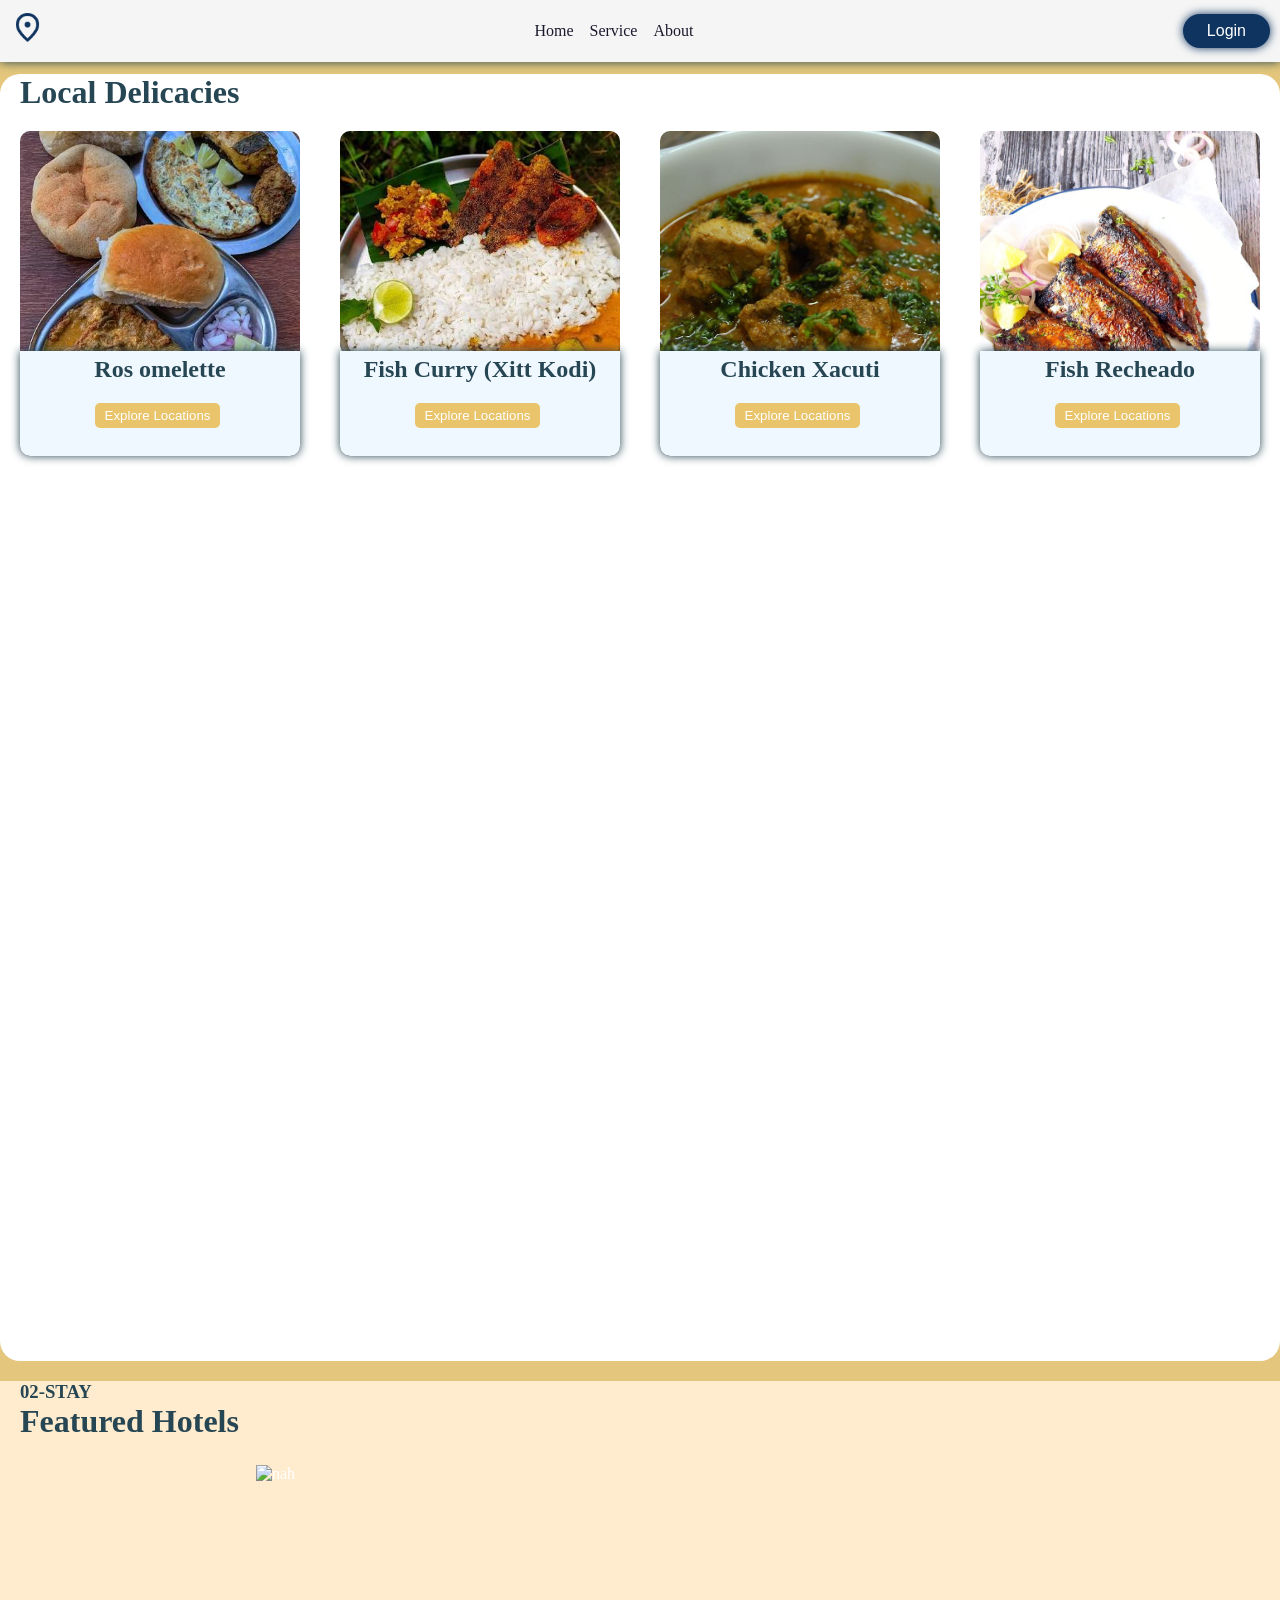
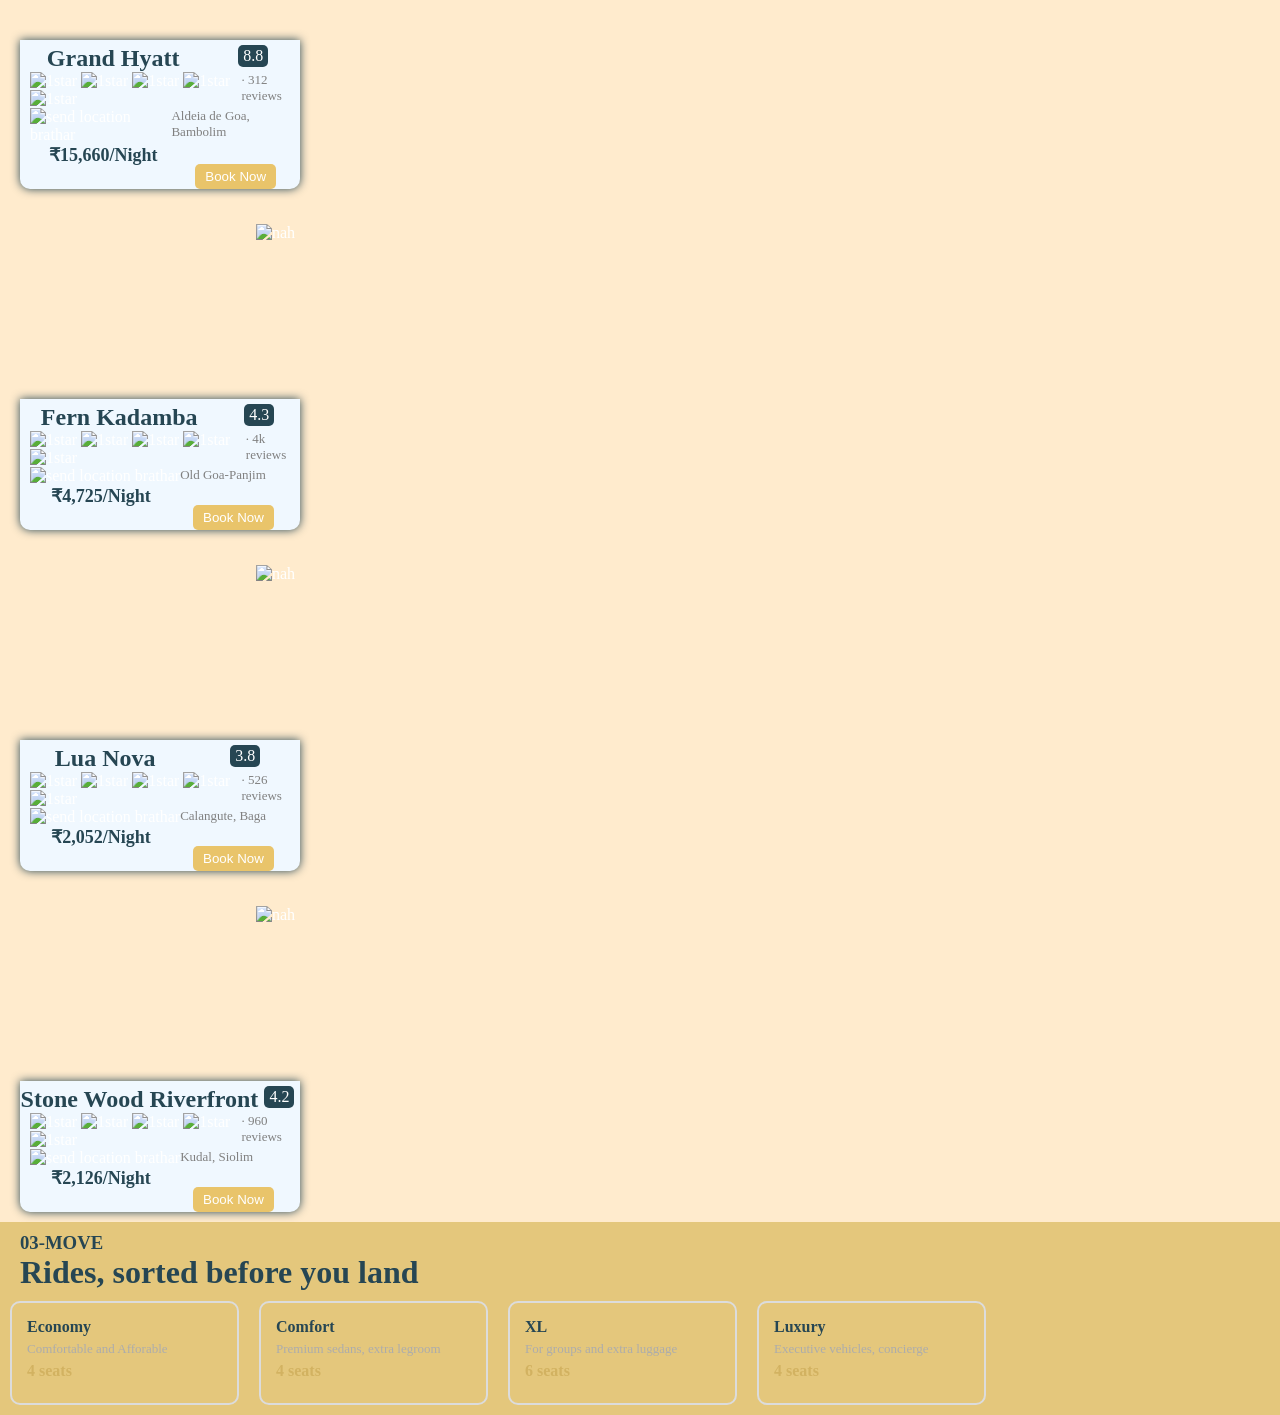
==== hotel-page/localD-page.html @ d52aeed2 "Major Changes Made to the website" ====
<!DOCTYPE html>
<html lang="en">

<head>
    <meta charset="UTF-8">
    <meta name="viewport" content="width=device-width, initial-scale=1.0">
    <title>GoGOA</title>
    <link rel="stylesheet" href="./localD-page.css">
    <script src="./index.js" defer></script>
</head>

<body>
    <nav>
        <a href="https://joyel-fernandes.github.io/GoGoa/">
            <div class="logo"><img class="logoImg" src="./images/logo.png" alt="logo"></div>
        </a>
        <ul class="nav-links">
            <li><a href="https://joyel-fernandes.github.io/GoGoa/">Home</a></li>
            <li><a href="#">Service</a></li>
            <li><a href="#">About</a></li>
        </ul>
        <div class="btns">
            <button class="btn">Login</button>
        </div>
    </nav>

    <div class="main-content">

        <h1 class="heading-point">Local Delicacies</h1>

        <div id="destinationsImageContainer">
            <div class="destinations-container" id="food1">
                <div class="hotel">
                    <div class="hotel-pic hyatt-hotel">
                    </div>
                </div>
                <div class="hotel-description">
                    <div class="hotel-d1">
                        <div>
                            <p class="hotel-name">Ros omelette</p>
                        </div>

                    </div>

                    <div class="hotel-d4">
                        <div><button class="hotel-booking">Explore Locations</button></div>
                    </div>
                </div>

            </div>

            <div class="destinations-container" id="food2">
                <div class="hotel">
                    <div class="hotel-pic hyatt-hotel">
                    </div>
                </div>
                <div class="hotel-description">
                    <div class="hotel-d1">
                        <div>
                            <p class="hotel-name">Fish Curry (Xitt Kodi)</p>
                        </div>

                    </div>

                    <div class="hotel-d4">
                        <div><button class="hotel-booking">Explore Locations</button></div>
                    </div>
                </div>

            </div>



            <div class="destinations-container" id="food3">
                <div class="hotel">
                    <div class="hotel-pic hyatt-hotel">
                    </div>
                </div>
                <div class="hotel-description">
                    <div class="hotel-d1">
                        <div>
                            <p class="hotel-name">Chicken Xacuti</p>
                        </div>

                    </div>

                    <div class="hotel-d4">
                        <div><button class="hotel-booking">Explore Locations</button></div>
                    </div>
                </div>

            </div>

            <div class="destinations-container" id="food4">
                <div class="hotel">
                    <div class="hotel-pic hyatt-hotel">
                    </div>
                </div>
                <div class="hotel-description">
                    <div class="hotel-d1">
                        <div>
                            <p class="hotel-name">Fish Recheado</p>
                        </div>

                    </div>

                    <div class="hotel-d4">
                        <div><button class="hotel-booking">Explore Locations</button></div>
                    </div>
                </div>

            </div>
        </div>

        <div class="destinations-container" id="beaches">
            <div>
                <h2 class="main-pd-text">Beaches</h2>
            </div>

        </div>

        <div class="destinations-container" id="waterfalls">
            <div>
                <h2 class="main-pd-text">Waterfalls</h2>
            </div>

        </div>

        <div class="destinations-container" id="forts">
            <div>
                <h2 class="main-pd-text">Forts</h2>
            </div>

        </div>
    </div>
    <div id="hotels">
        <h3 class="heading-point">02-STAY</h3>
        <h1 class="heading-point">Featured Hotels</h1>

        <div id="hotelContainer">

            <div class="hotel-container">

                <!-- First Hotel -->
                <div class="hotel">
                    <div class="hotel-pic hyatt-hotel">
                        <div onclick="favBtn()"><img class="fav" id="fav-hyatt" src="./images/gems/w-heart.png"
                                alt="nah"></div>
                    </div>
                    <div class="hotel-description">
                        <div class="hotel-d1">
                            <div>
                                <p class="hotel-name">Grand Hyatt</p>
                            </div>
                            <div>
                                <p class="hotel-rating">8.8</p>
                            </div>
                        </div>

                        <div class="hotel-d2">
                            <div class="hotel-stars">
                                <img class="stars" src="./images/gems/yellow-star.png" alt="1star">
                                <img class="stars" src="./images/gems/yellow-star.png" alt="1star">
                                <img class="stars" src="./images/gems/yellow-star.png" alt="1star">
                                <img class="stars" src="./images/gems/yellow-star.png" alt="1star">
                                <img class="stars" src="./images/gems/gray-star.png" alt="1star">
                            </div>

                            <div>
                                <p class="reviews">· 312 reviews</p>
                            </div>
                        </div>

                        <div class="hotel-d3">
                            <div><img class="stars" src="./images/gems/location-icon.png" alt="send location brathar">
                            </div>
                            <div>
                                <p class="reviews">Aldeia de Goa, Bambolim</p>
                            </div>
                        </div>

                        <div class="hotel-d4">
                            <div>
                                <p class="price">₹15,660/Night</p>
                            </div>
                            <div><button class="hotel-booking">Book Now</button></div>
                        </div>
                    </div>

                </div>

                <!-- Second Hotel -->
                <div class="hotel">
                    <div class="hotel-pic fern-hotel">
                        <div onclick="favBtn()"><img class="fav" id="fav-hyatt" src="./images/gems/w-heart.png"
                                alt="nah"></div>
                    </div>
                    <div class="hotel-description">
                        <div class="hotel-d1">
                            <div>
                                <p class="hotel-name">Fern Kadamba</p>
                            </div>
                            <div>
                                <p class="hotel-rating">4.3</p>
                            </div>
                        </div>

                        <div class="hotel-d2">
                            <div class="hotel-stars">
                                <img class="stars" src="./images/gems/yellow-star.png" alt="1star">
                                <img class="stars" src="./images/gems/yellow-star.png" alt="1star">
                                <img class="stars" src="./images/gems/yellow-star.png" alt="1star">
                                <img class="stars" src="./images/gems/yellow-star.png" alt="1star">
                                <img class="stars" src="./images/gems/yellow-star.png" alt="1star">
                            </div>

                            <div>
                                <p class="reviews">· 4k reviews</p>
                            </div>
                        </div>

                        <div class="hotel-d3">
                            <div><img class="stars" src="./images/gems/location-icon.png" alt="send location brathar">
                            </div>
                            <div>
                                <p class="reviews">Old Goa-Panjim</p>
                            </div>
                        </div>

                        <div class="hotel-d4">
                            <div>
                                <p class="price">₹4,725/Night</p>
                            </div>
                            <div><button class="hotel-booking">Book Now</button></div>
                        </div>
                    </div>

                </div>

                <!-- Third Hotel -->
                <div class="hotel">
                    <div class="hotel-pic lua-hotel">
                        <div onclick="favBtn()"><img class="fav" id="fav-hyatt" src="./images/gems/w-heart.png"
                                alt="nah"></div>
                    </div>
                    <div class="hotel-description">
                        <div class="hotel-d1">
                            <div>
                                <p class="hotel-name">Lua Nova</p>
                            </div>
                            <div>
                                <p class="hotel-rating">3.8</p>
                            </div>
                        </div>

                        <div class="hotel-d2">
                            <div class="hotel-stars">
                                <img class="stars" src="./images/gems/yellow-star.png" alt="1star">
                                <img class="stars" src="./images/gems/yellow-star.png" alt="1star">
                                <img class="stars" src="./images/gems/gray-star.png" alt="1star">
                                <img class="stars" src="./images/gems/gray-star.png" alt="1star">
                                <img class="stars" src="./images/gems/gray-star.png" alt="1star">
                            </div>

                            <div>
                                <p class="reviews">· 526 reviews</p>
                            </div>
                        </div>

                        <div class="hotel-d3">
                            <div><img class="stars" src="./images/gems/location-icon.png" alt="send location brathar">
                            </div>
                            <div>
                                <p class="reviews">Calangute, Baga</p>
                            </div>
                        </div>

                        <div class="hotel-d4">
                            <div>
                                <p class="price">₹2,052/Night</p>
                            </div>
                            <div><button class="hotel-booking">Book Now</button></div>
                        </div>
                    </div>

                </div>

                <!-- Fourth Hotel -->
                <div class="hotel">
                    <div class="hotel-pic stonewood-hotel">
                        <div onclick="favBtn()"><img class="fav" id="fav-hyatt" src="./images/gems/w-heart.png"
                                alt="nah"></div>
                    </div>
                    <div class="hotel-description">
                        <div class="hotel-d1">
                            <div>
                                <p class="hotel-name">Stone Wood Riverfront</p>
                            </div>
                            <div>
                                <p class="hotel-rating">4.2</p>
                            </div>
                        </div>

                        <div class="hotel-d2">
                            <div class="hotel-stars">
                                <img class="stars" src="./images/gems/yellow-star.png" alt="1star">
                                <img class="stars" src="./images/gems/yellow-star.png" alt="1star">
                                <img class="stars" src="./images/gems/yellow-star.png" alt="1star">
                                <img class="stars" src="./images/gems/gray-star.png" alt="1star">
                                <img class="stars" src="./images/gems/gray-star.png" alt="1star">
                            </div>

                            <div>
                                <p class="reviews">· 960 reviews</p>
                            </div>
                        </div>

                        <div class="hotel-d3">
                            <div><img class="stars" src="./images/gems/location-icon.png" alt="send location brathar">
                            </div>
                            <div>
                                <p class="reviews">Kudal, Siolim</p>
                            </div>
                        </div>

                        <div class="hotel-d4">
                            <div>
                                <p class="price">₹2,126/Night</p>
                            </div>
                            <div><button class="hotel-booking">Book Now</button></div>
                        </div>
                    </div>

                </div>

            </div>
        </div>
    </div>

    <div id="transportContainer">
        <h3 class="heading-point">03-MOVE</h3>
        <h1 class="heading-point">Rides, sorted before you land</h1>

        <div id="rideOption">
            <div class="ride-option">
                <div>
                    <p class="ride-type">Economy</p>
                </div>
                <div>
                    <p class="ride-description">Comfortable and Afforable</p>
                </div>
                <div>
                    <p class="seat-no">4 seats</p>
                </div>
            </div>

            <div class="ride-option">
                <div>
                    <p class="ride-type">Comfort</p>
                </div>
                <div>
                    <p class="ride-description">Premium sedans, extra legroom</p>
                </div>
                <div>
                    <p class="seat-no">4 seats</p>
                </div>
            </div>

            <div class="ride-option">
                <div>
                    <p class="ride-type">XL</p>
                </div>
                <div>
                    <p class="ride-description">For groups and extra luggage</p>
                </div>
                <div>
                    <p class="seat-no">6 seats</p>
                </div>
            </div>

            <div class="ride-option">
                <div>
                    <p class="ride-type">Luxury</p>
                </div>
                <div>
                    <p class="ride-description">Executive vehicles, concierge</p>
                </div>
                <div>
                    <p class="seat-no">4 seats</p>
                </div>
            </div>
        </div>
    </div>
    </div>
</body>

</html>
---- hotel-page/localD-page.css ----
* {
    margin: 0;
    border: 0;
}

body {
    background-color: #e4c77c;
    color: white;
    height: max-content
}

nav {
    width: 100%;
    background-color: whitesmoke;
    /* padding: 10px; */
    padding-top: 10px;
    padding-bottom: 10px;
    backdrop-filter: blur(10px);
    margin-bottom: .75rem;
box-shadow: 0 0 10px #264653;
    display: flex;
    align-items: center;
    justify-content: space-between;
}

.logo {
    font-size: 1.8rem;
    font-weight: 800;
    letter-spacing: 1px;
    color: #2A9D8F;
    padding-left: 10px;
}

.logoImg{
    height: 35px;

}
.nav-links {
    list-style: none;
    display: flex;
    gap: 1rem;
    padding: 0px;
    justify-content: space-between;
    ;
}

.nav-links li a {
    text-decoration: none;
  color: #1a1a2e;

    transition: 0.3s;
}

.nav-links li a:hover {
    color: #0f3460;
    text-shadow: 0 0 5px #0f3460;
}

.btns {
    display: flex;
}

.btn {
    padding: .5rem 1.5rem;
    border-radius: 30px;
    font-size: 1rem;
    background-color: #0f3460;
    box-shadow: 0 0 10px #0f3460;
    transition: 0.3s;
    margin-right: 10px;
    color: white;
}

.btn:hover {
    box-shadow: 0 0 15px #0f3460;
    color: whitesmoke;
}

.main-content {
    background-color: white;
    border-radius: 20px;
    margin-top: 5px;
}

.heading-point {
    color: #264653;
    margin-left: 20px;

}

#destinationsImageContainer{
    display: flex;
    flex-wrap: wrap;
    justify-content: space-around;
}

.destinations-container {
    margin: 20px;
    min-width: 280px;
    min-height: 275px;
    max-width: 280px;
    max-height: 335px;
    background-repeat: no-repeat;
    background-size: cover;
    background-position: center;
    border-radius: 10px;
    display: flex;
    justify-content: flex-start;
    align-content: flex-end;
    flex-wrap: wrap;
}

.main-pd-text {
    margin: 10px;
}

.destination-price {
    color: goldenrod;
    font-weight: bolder;
    margin-bottom: 10px;
    margin-left: 10px;
}

#localDelicacy {
    background-image: url('./images/food1.png');
}

#beaches {
    background-image: url('./images/baga1.png');
}

#waterfalls {
    background-image: url('./images/dudhsagar1.png');
}

#forts {
    background-image: url('./images/chapora2.png');
}

#hotels {
    background-color: blanchedalmond;
}

.hotel {
    /* border-radius: 20px; */
    margin: 10px;
    padding: 10px;
}

.hotel-pic {
    min-width: 200px;
    min-height: 180px;
    max-width: 280px;
    max-height: 200px;
    background-repeat: no-repeat;
    background-position: center;
    background-size: cover;
    border-top-left-radius: 10px;
    border-top-right-radius: 10px;
    display: flex;
    justify-content: flex-end;
}

.hotel-description {
    background-color: aliceblue;
    min-width: 280px;
    min-height: 105px;
    max-width: 280px;
    max-height: 160px;
    border-bottom-left-radius: 10px;
    border-bottom-right-radius: 10px;
    box-shadow: 0 0 10px #264653;

}

.hotel-name {
    color: #264653;
    font-size: x-large;
    font-weight: bolder;
    margin-top: 5px;
}

.fav {
    height: 25px;
    width: 25px;
    margin: 5px;
}

.fav:hover {
    cursor: pointer;
}

.hotel-rating {
    background-color: #264653;
    padding: 2px 5px;
    border-radius: 5px;
    margin: 5px;
}

.hotel-d1 {
    display: flex;
    justify-content: space-around;
}

.stars {
    height: 15px;
}

.hotel-stars {
    margin-left: 10px;
}

.reviews {
    color: grey;
    font-size: small;
}

.hotel-d2 {
    display: flex;
    justify-content: flex-start;
}

.hotel-d3 {
    display: flex;
    justify-content: flex-start;
    margin-left: 10px;
}

.price {
    color: #264653;
    font-weight: bolder;
    font-size: large;
    margin-left: 10px;
}

.hotel-booking {
    background-color: #e9c46a;
    color: white;
    padding: 5px 10px;
    border-radius: 5px;
    margin-right: 5px;
    margin-top: 20px;
}

.hotel-d4 {
    display: flex;
    justify-content: space-around;
}

#food1{
    background-image: url('./images/food1.png');
}

#food2{
    background-image: url('./images/food2.png');
}

#food3{
    background-image: url('./images/food3.png');
}

#food4{
    background-image: url('./images/food4.png');
}

.fern-hotel {
    background-image: url('./images/hotel-pic/fern.png');
}

.lua-hotel {
    background-image: url('./images/hotel-pic/lua-nova.png')
}

.stonewood-hotel {
    background-image: url('./images/hotel-pic/stonewood.png');
}

#rideOption{
    display: flex;
    flex-wrap: wrap;
}

.ride-option {
    min-width: 225px;
    min-height: 100px;
    max-width: 225px;
    max-height: 105px;
    border: 2px solid gainsboro;
    margin: 10px;
    border-radius: 10px;
    align-items: center;
}

.ride-option:hover {
    border-color: #264653;
    background-color: ghostwhite;
}

.ride-type {
    color: #264653;
    font-weight: bold;
    margin-top: 15px;
    margin-left: 15px;
}

.ride-description {
    color: rgb(172, 172, 172);
    margin-left: 15px;
    margin-top: 5px;
    font-size: small;
    /* font-weight: bold; */
}

.seat-no {
    color: #d2b261;
    margin-left: 15px;
    margin-top: 5px;
    font-weight: bold;
}
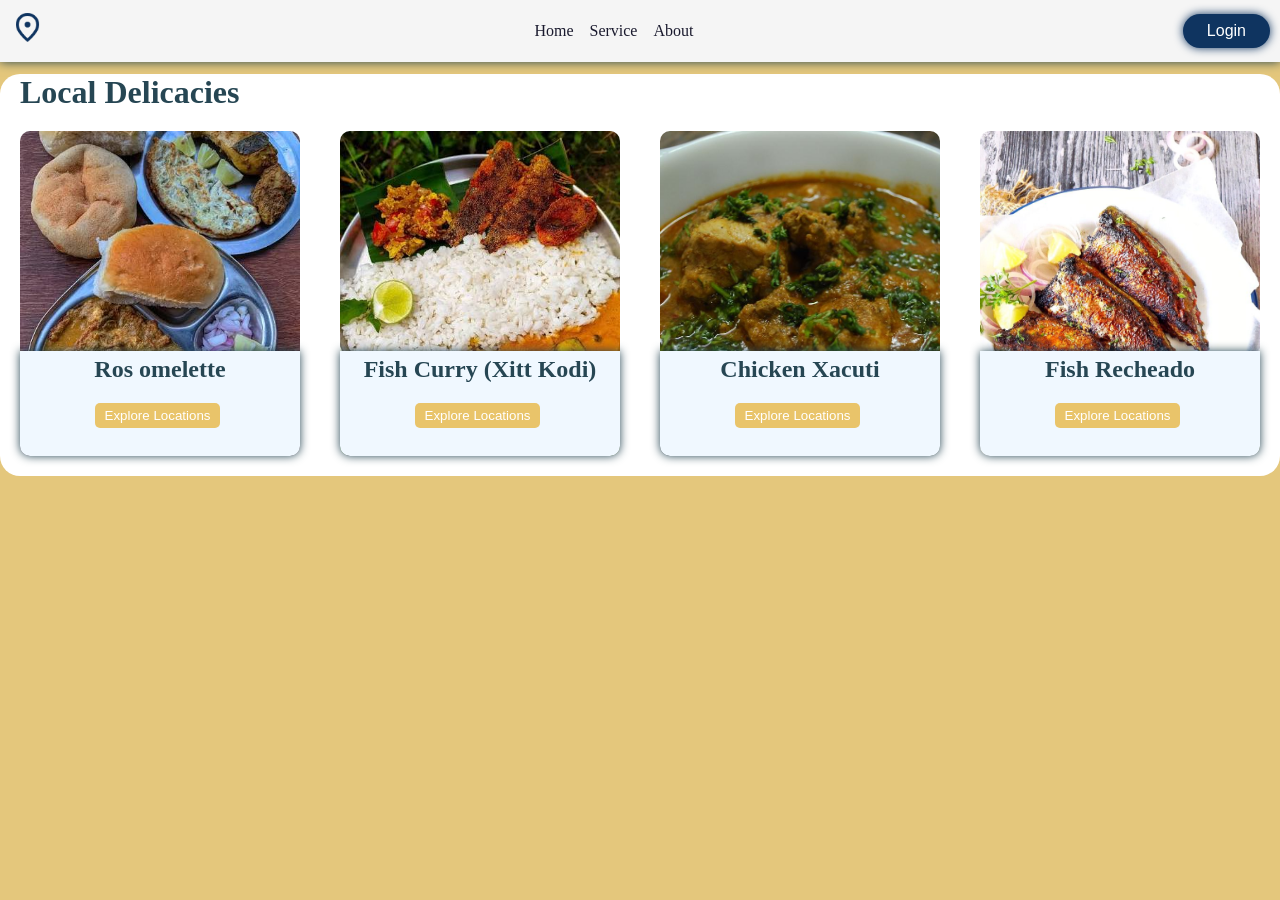
==== commit 6978322a: "Hotel Section of the website has been updated" ====
--- a/hotel-page/localD-page.html
+++ b/hotel-page/localD-page.html
@@ -112,286 +112,10 @@
             </div>
         </div>
 
-        <div class="destinations-container" id="beaches">
-            <div>
-                <h2 class="main-pd-text">Beaches</h2>
-            </div>
 
-        </div>
-
-        <div class="destinations-container" id="waterfalls">
-            <div>
-                <h2 class="main-pd-text">Waterfalls</h2>
-            </div>
-
-        </div>
-
-        <div class="destinations-container" id="forts">
-            <div>
-                <h2 class="main-pd-text">Forts</h2>
-            </div>
-
-        </div>
-    </div>
-    <div id="hotels">
-        <h3 class="heading-point">02-STAY</h3>
-        <h1 class="heading-point">Featured Hotels</h1>
-
-        <div id="hotelContainer">
-
-            <div class="hotel-container">
-
-                <!-- First Hotel -->
-                <div class="hotel">
-                    <div class="hotel-pic hyatt-hotel">
-                        <div onclick="favBtn()"><img class="fav" id="fav-hyatt" src="./images/gems/w-heart.png"
-                                alt="nah"></div>
-                    </div>
-                    <div class="hotel-description">
-                        <div class="hotel-d1">
-                            <div>
-                                <p class="hotel-name">Grand Hyatt</p>
-                            </div>
-                            <div>
-                                <p class="hotel-rating">8.8</p>
-                            </div>
-                        </div>
-
-                        <div class="hotel-d2">
-                            <div class="hotel-stars">
-                                <img class="stars" src="./images/gems/yellow-star.png" alt="1star">
-                                <img class="stars" src="./images/gems/yellow-star.png" alt="1star">
-                                <img class="stars" src="./images/gems/yellow-star.png" alt="1star">
-                                <img class="stars" src="./images/gems/yellow-star.png" alt="1star">
-                                <img class="stars" src="./images/gems/gray-star.png" alt="1star">
-                            </div>
-
-                            <div>
-                                <p class="reviews">· 312 reviews</p>
-                            </div>
-                        </div>
-
-                        <div class="hotel-d3">
-                            <div><img class="stars" src="./images/gems/location-icon.png" alt="send location brathar">
-                            </div>
-                            <div>
-                                <p class="reviews">Aldeia de Goa, Bambolim</p>
-                            </div>
-                        </div>
-
-                        <div class="hotel-d4">
-                            <div>
-                                <p class="price">₹15,660/Night</p>
-                            </div>
-                            <div><button class="hotel-booking">Book Now</button></div>
-                        </div>
-                    </div>
-
-                </div>
-
-                <!-- Second Hotel -->
-                <div class="hotel">
-                    <div class="hotel-pic fern-hotel">
-                        <div onclick="favBtn()"><img class="fav" id="fav-hyatt" src="./images/gems/w-heart.png"
-                                alt="nah"></div>
-                    </div>
-                    <div class="hotel-description">
-                        <div class="hotel-d1">
-                            <div>
-                                <p class="hotel-name">Fern Kadamba</p>
-                            </div>
-                            <div>
-                                <p class="hotel-rating">4.3</p>
-                            </div>
-                        </div>
-
-                        <div class="hotel-d2">
-                            <div class="hotel-stars">
-                                <img class="stars" src="./images/gems/yellow-star.png" alt="1star">
-                                <img class="stars" src="./images/gems/yellow-star.png" alt="1star">
-                                <img class="stars" src="./images/gems/yellow-star.png" alt="1star">
-                                <img class="stars" src="./images/gems/yellow-star.png" alt="1star">
-                                <img class="stars" src="./images/gems/yellow-star.png" alt="1star">
-                            </div>
-
-                            <div>
-                                <p class="reviews">· 4k reviews</p>
-                            </div>
-                        </div>
-
-                        <div class="hotel-d3">
-                            <div><img class="stars" src="./images/gems/location-icon.png" alt="send location brathar">
-                            </div>
-                            <div>
-                                <p class="reviews">Old Goa-Panjim</p>
-                            </div>
-                        </div>
-
-                        <div class="hotel-d4">
-                            <div>
-                                <p class="price">₹4,725/Night</p>
-                            </div>
-                            <div><button class="hotel-booking">Book Now</button></div>
-                        </div>
-                    </div>
-
-                </div>
-
-                <!-- Third Hotel -->
-                <div class="hotel">
-                    <div class="hotel-pic lua-hotel">
-                        <div onclick="favBtn()"><img class="fav" id="fav-hyatt" src="./images/gems/w-heart.png"
-                                alt="nah"></div>
-                    </div>
-                    <div class="hotel-description">
-                        <div class="hotel-d1">
-                            <div>
-                                <p class="hotel-name">Lua Nova</p>
-                            </div>
-                            <div>
-                                <p class="hotel-rating">3.8</p>
-                            </div>
-                        </div>
-
-                        <div class="hotel-d2">
-                            <div class="hotel-stars">
-                                <img class="stars" src="./images/gems/yellow-star.png" alt="1star">
-                                <img class="stars" src="./images/gems/yellow-star.png" alt="1star">
-                                <img class="stars" src="./images/gems/gray-star.png" alt="1star">
-                                <img class="stars" src="./images/gems/gray-star.png" alt="1star">
-                                <img class="stars" src="./images/gems/gray-star.png" alt="1star">
-                            </div>
-
-                            <div>
-                                <p class="reviews">· 526 reviews</p>
-                            </div>
-                        </div>
-
-                        <div class="hotel-d3">
-                            <div><img class="stars" src="./images/gems/location-icon.png" alt="send location brathar">
-                            </div>
-                            <div>
-                                <p class="reviews">Calangute, Baga</p>
-                            </div>
-                        </div>
-
-                        <div class="hotel-d4">
-                            <div>
-                                <p class="price">₹2,052/Night</p>
-                            </div>
-                            <div><button class="hotel-booking">Book Now</button></div>
-                        </div>
-                    </div>
-
-                </div>
-
-                <!-- Fourth Hotel -->
-                <div class="hotel">
-                    <div class="hotel-pic stonewood-hotel">
-                        <div onclick="favBtn()"><img class="fav" id="fav-hyatt" src="./images/gems/w-heart.png"
-                                alt="nah"></div>
-                    </div>
-                    <div class="hotel-description">
-                        <div class="hotel-d1">
-                            <div>
-                                <p class="hotel-name">Stone Wood Riverfront</p>
-                            </div>
-                            <div>
-                                <p class="hotel-rating">4.2</p>
-                            </div>
-                        </div>
-
-                        <div class="hotel-d2">
-                            <div class="hotel-stars">
-                                <img class="stars" src="./images/gems/yellow-star.png" alt="1star">
-                                <img class="stars" src="./images/gems/yellow-star.png" alt="1star">
-                                <img class="stars" src="./images/gems/yellow-star.png" alt="1star">
-                                <img class="stars" src="./images/gems/gray-star.png" alt="1star">
-                                <img class="stars" src="./images/gems/gray-star.png" alt="1star">
-                            </div>
-
-                            <div>
-                                <p class="reviews">· 960 reviews</p>
-                            </div>
-                        </div>
-
-                        <div class="hotel-d3">
-                            <div><img class="stars" src="./images/gems/location-icon.png" alt="send location brathar">
-                            </div>
-                            <div>
-                                <p class="reviews">Kudal, Siolim</p>
-                            </div>
-                        </div>
-
-                        <div class="hotel-d4">
-                            <div>
-                                <p class="price">₹2,126/Night</p>
-                            </div>
-                            <div><button class="hotel-booking">Book Now</button></div>
-                        </div>
-                    </div>
-
-                </div>
-
-            </div>
-        </div>
     </div>
 
-    <div id="transportContainer">
-        <h3 class="heading-point">03-MOVE</h3>
-        <h1 class="heading-point">Rides, sorted before you land</h1>
 
-        <div id="rideOption">
-            <div class="ride-option">
-                <div>
-                    <p class="ride-type">Economy</p>
-                </div>
-                <div>
-                    <p class="ride-description">Comfortable and Afforable</p>
-                </div>
-                <div>
-                    <p class="seat-no">4 seats</p>
-                </div>
-            </div>
-
-            <div class="ride-option">
-                <div>
-                    <p class="ride-type">Comfort</p>
-                </div>
-                <div>
-                    <p class="ride-description">Premium sedans, extra legroom</p>
-                </div>
-                <div>
-                    <p class="seat-no">4 seats</p>
-                </div>
-            </div>
-
-            <div class="ride-option">
-                <div>
-                    <p class="ride-type">XL</p>
-                </div>
-                <div>
-                    <p class="ride-description">For groups and extra luggage</p>
-                </div>
-                <div>
-                    <p class="seat-no">6 seats</p>
-                </div>
-            </div>
-
-            <div class="ride-option">
-                <div>
-                    <p class="ride-type">Luxury</p>
-                </div>
-                <div>
-                    <p class="ride-description">Executive vehicles, concierge</p>
-                </div>
-                <div>
-                    <p class="seat-no">4 seats</p>
-                </div>
-            </div>
-        </div>
-    </div>
-    </div>
 </body>
 
 </html>
